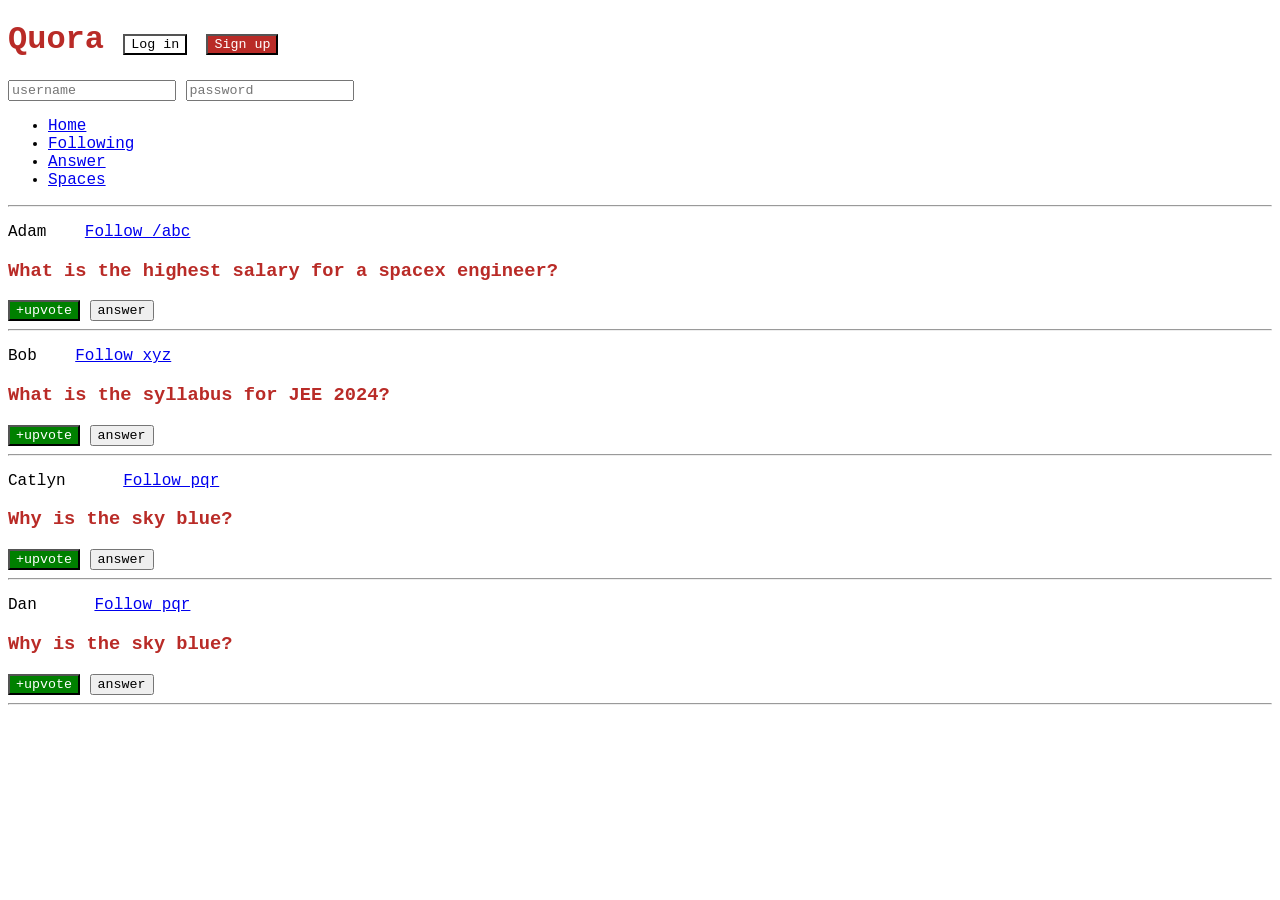
==== index.html @ 5c4d489d "basic styling of a clone quora page" ====
<!DOCTYPE html>
<html lang="en">
  <head>
    <meta charset="UTF-8" />
    <meta http-equiv="X-UA-Compatible" content="IE=edge" />
    <meta name="viewport" content="width=device-width, initial-scale=1.0" />
    <title>CSS Chapter2</title>
    <link rel="stylesheet" href="style.css">
  </head>
  <body>
    <header>
        <h1>Quora 
            <button id="login">Log in</button>
            <button id="signup">Sign up</button>
        </h1>
        <div>
            <input type="text" placeholder="username">
            <input type="password" placeholder="password">
        </div>
        <nav>
            <ul>
                <li><a href="/home">Home</a></li>
                <li><a href="/following">Following</a></li>
                <li><a href="/answer">Answer</a></li>
                <li><a href="/spaces">Spaces</a></li>
            </ul>
        </nav>
        <hr>
    </header>
    <main>
        <p>
        Adam &nbsp;&nbsp;
        <a class="follow" href="/adam">Follow /abc</a></span>
        </p>
        <h3>What is the highest salary for a spacex engineer?</h3>
        <span>
            <button class="upvote">+upvote</button>
            <button>answer</button>
        </span>
        <hr />

        <p>
        Bob &nbsp;&nbsp;
        <a class="follow" href="/bob">Follow xyz</a>
        </p>
        <h3>What is the syllabus for JEE 2024?</h3>
        <span>
            <button class="upvote">+upvote</button>
            <button>answer</button>
        </span>
        <hr />

        <p>
        Catlyn &nbsp;&nbsp;&nbsp;&nbsp;
        <a class="follow" href="/catlyn">Follow pqr</a>
        </p>
        <h3>Why is the sky blue?</h3>
        <span>
            <button class="upvote">+upvote</button>
            <button>answer</button>
        </span>
        <hr />

        <p>
            Dan &nbsp;&nbsp;&nbsp;&nbsp;
            <a class="follow" href="/dan">Follow pqr</a>
            </p>
            <h3>Why is the sky blue?</h3>
            <span>
                <button class="upvote">+upvote</button>
                <button>answer</button>
            </span>
            <hr />
    </main>
  </body>
</html>
---- style.css ----
*{
    font-family:"Courier New";

}

h1,h3{
    color: #b92b27;
}
#login{
    background-color: white;
}
#signup{
    background-color:#b92b27 ;
    color:white;
}
.upvote{
    background-color: green;
    color:white;
}
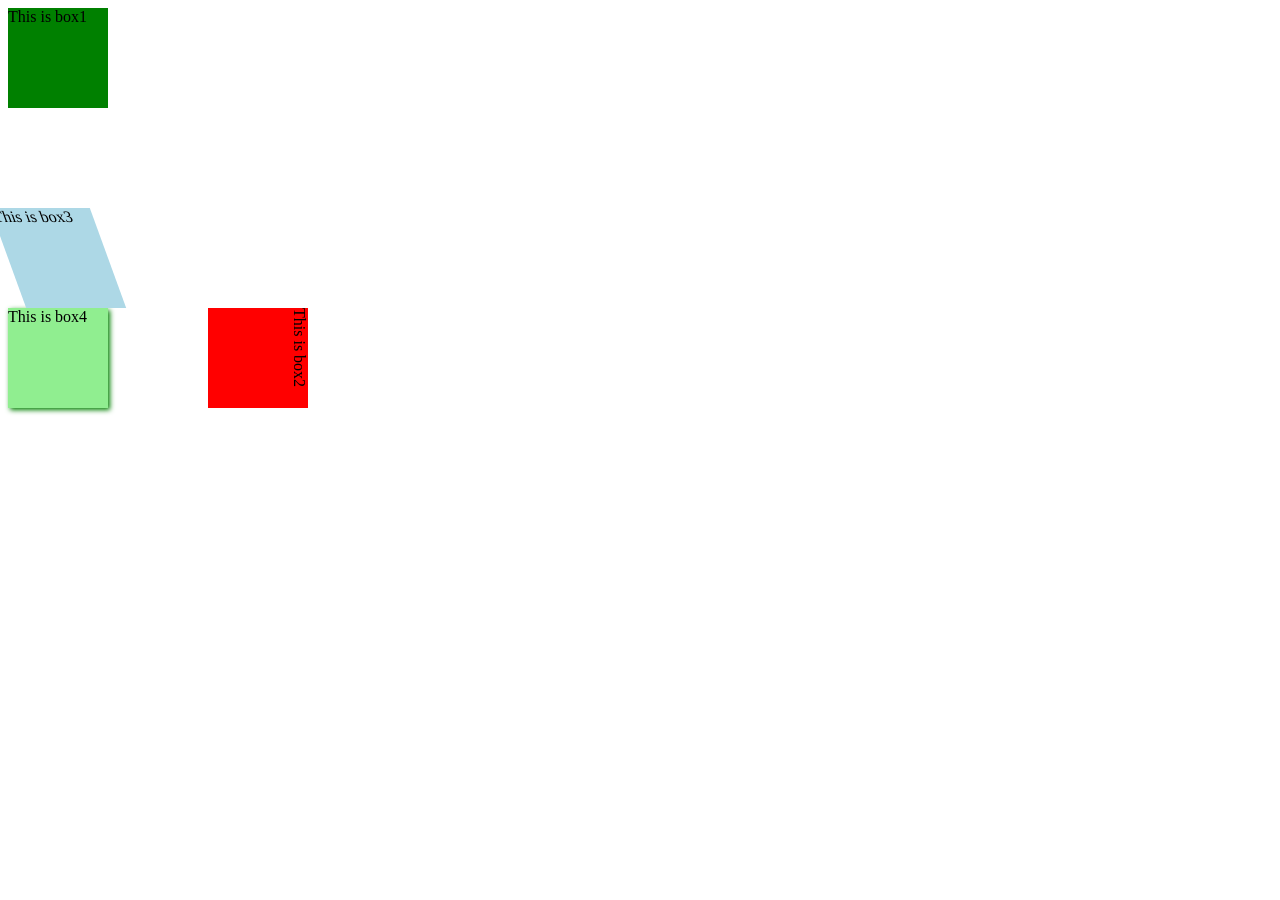
==== commit 2ce92b39: "practice question" ====
--- a/index.html
+++ b/index.html
@@ -4,73 +4,13 @@
     <meta charset="UTF-8" />
     <meta http-equiv="X-UA-Compatible" content="IE=edge" />
     <meta name="viewport" content="width=device-width, initial-scale=1.0" />
-    <title>CSS Chapter2</title>
-    <link rel="stylesheet" href="style.css">
+    <title>CSS Assignment</title>
+    <link rel="stylesheet" href="style.css" />
   </head>
   <body>
-    <header>
-        <h1>Quora 
-            <button id="login">Log in</button>
-            <button id="signup">Sign up</button>
-        </h1>
-        <div>
-            <input type="text" placeholder="username">
-            <input type="password" placeholder="password">
-        </div>
-        <nav>
-            <ul>
-                <li><a href="/home">Home</a></li>
-                <li><a href="/following">Following</a></li>
-                <li><a href="/answer">Answer</a></li>
-                <li><a href="/spaces">Spaces</a></li>
-            </ul>
-        </nav>
-        <hr>
-    </header>
-    <main>
-        <p>
-        Adam &nbsp;&nbsp;
-        <a class="follow" href="/adam">Follow /abc</a></span>
-        </p>
-        <h3>What is the highest salary for a spacex engineer?</h3>
-        <span>
-            <button class="upvote">+upvote</button>
-            <button>answer</button>
-        </span>
-        <hr />
-
-        <p>
-        Bob &nbsp;&nbsp;
-        <a class="follow" href="/bob">Follow xyz</a>
-        </p>
-        <h3>What is the syllabus for JEE 2024?</h3>
-        <span>
-            <button class="upvote">+upvote</button>
-            <button>answer</button>
-        </span>
-        <hr />
-
-        <p>
-        Catlyn &nbsp;&nbsp;&nbsp;&nbsp;
-        <a class="follow" href="/catlyn">Follow pqr</a>
-        </p>
-        <h3>Why is the sky blue?</h3>
-        <span>
-            <button class="upvote">+upvote</button>
-            <button>answer</button>
-        </span>
-        <hr />
-
-        <p>
-            Dan &nbsp;&nbsp;&nbsp;&nbsp;
-            <a class="follow" href="/dan">Follow pqr</a>
-            </p>
-            <h3>Why is the sky blue?</h3>
-            <span>
-                <button class="upvote">+upvote</button>
-                <button>answer</button>
-            </span>
-            <hr />
-    </main>
+    <div id="box1">This is box1</div>
+    <div id="box2">This is box2</div>
+    <div id="box3">This is box3</div>
+    <div id="box4">This is box4</div>
   </body>
 </html>
--- a/style.css
+++ b/style.css
@@ -1,19 +1,32 @@
-*{
-    font-family:"Courier New";
-
+#box1{
+    width: 100px;
+    height: 100px;
+    background:green ;
+    transition: width 2s ease-in 0.5s;
 }
 
-h1,h3{
-    color: #b92b27;
+#box1:hover{
+    width: 600px
 }
-#login{
-    background-color: white;
+
+#box2{
+    width: 100px;
+    height: 100px;
+    background: red;
+    transform: translate(200px,200px) rotate(90deg);
 }
-#signup{
-    background-color:#b92b27 ;
-    color:white;
+
+#box3{
+    width: 100px;
+    height: 100px;
+    background: lightblue;
+    transform: skew(20deg);
 }
-.upvote{
-    background-color: green;
-    color:white;
-}+
+#box4{
+    width: 100px;
+    height: 100px;
+    background: lightgreen;
+    box-shadow: 2px 2px 5px green;
+}
+
